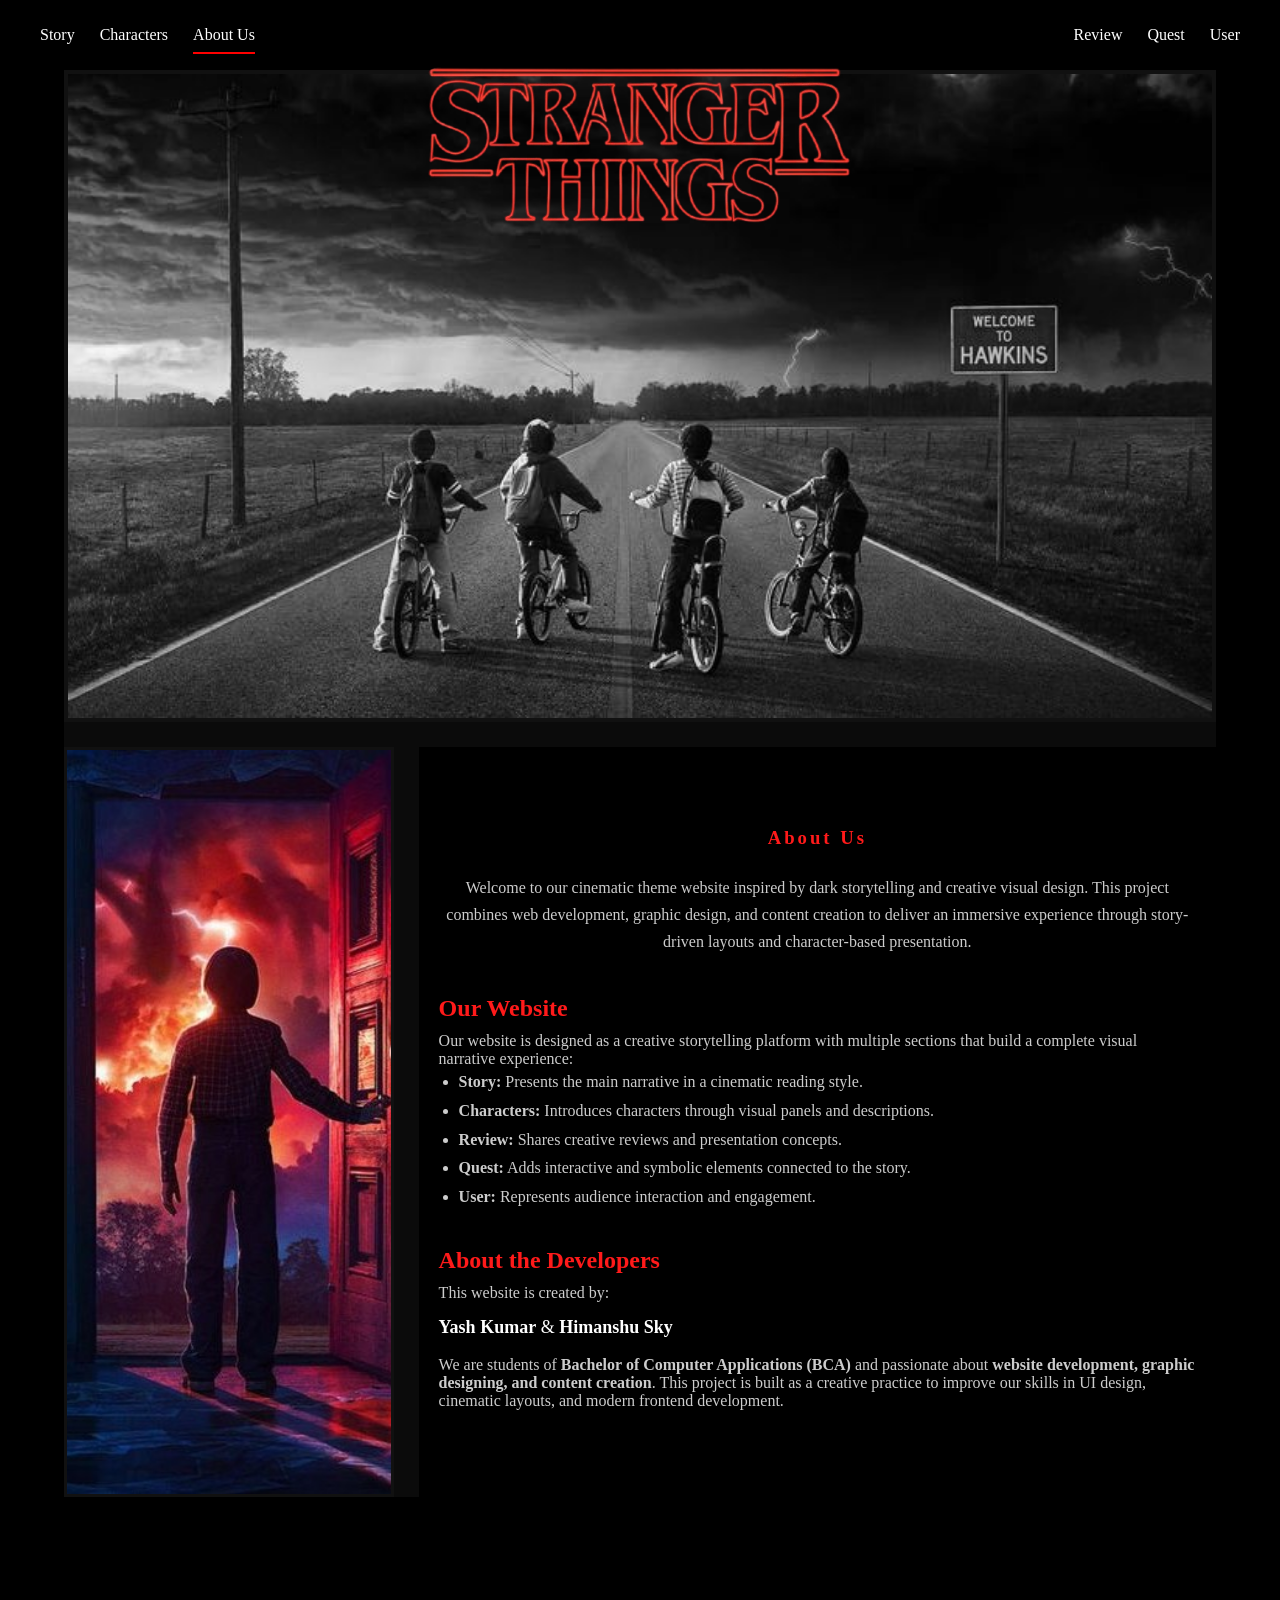
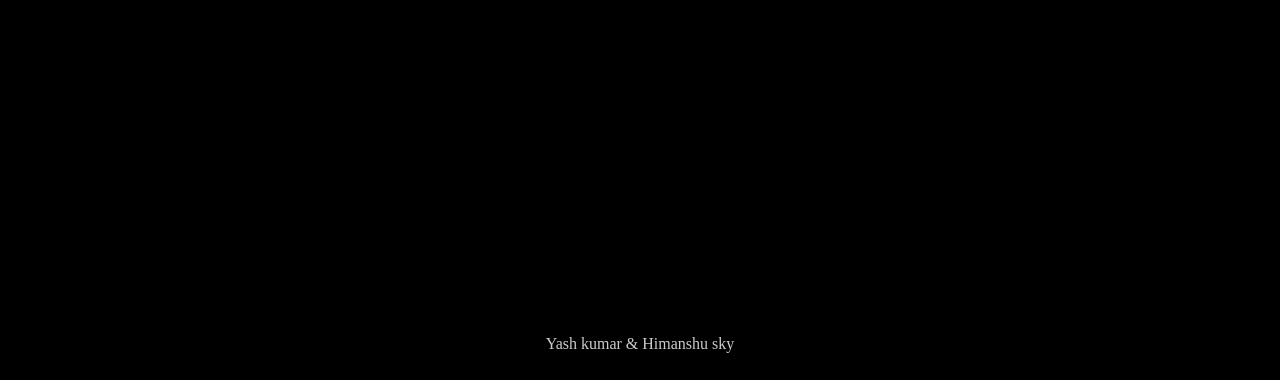
==== html/about-us.html @ 04bf636c "Add files via upload" ====
<!DOCTYPE html>
<html lang="en">

<head>
  <meta charset="UTF-8">
  <meta name="viewport" content="width=device-width, initial-scale=1.0">
  <title>Stranger things</title>
  <link rel="stylesheet" href="/Css/about-us.css">
</head>

<body>
<nav class="nav-bar">
  <div class="left">
    <a href="../index.html" class="nav-link">Story</a>
    <a href="/HTML/Characters.html" class="nav-link">Characters</a>
    <a href="/HTML/about-us.html" class="active nav-link" >About Us</a>
  </div>

  <div class="center">
    <img src="../assets/logost.png" alt="logo">
  </div>

  <div class="right">
    <a href="/html/reviewmain.html" class="nav-link">Review</a>
    <a href="/html/quest.html" class="nav-link">Quest</a>
    <a href="/html/user.html" class="nav-link">User</a>
  </div>
</nav>

<div class="page">

    <!-- TOP POSTER -->
    <section class="poster">
        <img src="../assets/about-bg copy.jpg" alt="Poster">
    </section>


    <!-- BOTTOM SECTION -->
    <section class="info-section">

        <!-- LEFT IMAGE -->
        <div class="left-image">
            <img src="../assets/red-scene.jpeg" alt="Character">
        </div>


        <!-- RIGHT TEXT -->
       <section class="about-section">

  <div class="about-container">

    <h1 class="about-title">About Us</h1>

    <p class="about-intro">
      Welcome to our cinematic theme website inspired by dark storytelling and creative visual design.
      This project combines web development, graphic design, and content creation to deliver an
      immersive experience through story-driven layouts and character-based presentation.
    </p>


    <h2>Our Website</h2>
    <p>
      Our website is designed as a creative storytelling platform with multiple sections that build
      a complete visual narrative experience:
    </p>

    <ul class="about-list">
      <li><strong>Story:</strong> Presents the main narrative in a cinematic reading style.</li>
      <li><strong>Characters:</strong> Introduces characters through visual panels and descriptions.</li>
      <li><strong>Review:</strong> Shares creative reviews and presentation concepts.</li>
      <li><strong>Quest:</strong> Adds interactive and symbolic elements connected to the story.</li>
      <li><strong>User:</strong> Represents audience interaction and engagement.</li>
    </ul>


    <h2>About the Developers</h2>

    <p>
      This website is created by:
    </p>

    <p class="dev-names">
      <strong>Yash Kumar</strong> &
      <strong>Himanshu Sky</strong>
    </p>
<br>
    <p>
      We are students of <strong>Bachelor of Computer Applications (BCA)</strong> and passionate about
      <strong>website development, graphic designing, and content creation</strong>. This project is built
      as a creative practice to improve our skills in UI design, cinematic layouts, and modern frontend development.
    </p>

  </div>

</section>
</div>
<footer>Yash kumar & Himanshu sky</footer>
  <script src="js\sthings.js"></script>
</body>

</html>
---- Css/about-us.css ----
/* BODY BACKGROUND */
body{
  margin: 0;
  padding: 0;
  min-height: 100vh;
  background-color: #000;
  background-image: url("../assets/about-bg\ copy.jpg");
  background-size: cover;
  background-repeat: no-repeat;
  background-attachment: fixed;
  transition: 0.5s;
}


/* NAVBAR */
.nav-bar{
  position: relative;
  display: flex;
  align-items: center;
  justify-content: space-between;
  height: 70px;
  padding: 0 40px;
}

.left,
.right{
  display: flex;
  gap: 25px;
}

.nav-link {
    position: relative; /* Essential for positioning the pseudo-element */
    color: white;
    text-decoration: none; /* Removes default underline */
    padding: 10px 0; /* Add padding for the line to appear under the text */
    display: inline-block; /* Allows the link to have width and height properties */
  }
  
  .nav-link::after {
    content: '';
    position: absolute;
    width: 100%;
    height: 2px; /* Thickness of the line */
    bottom: 0; /* Position the line at the bottom of the link */
    left: 0;
    background-color: red; /* Color of the line */
    transform: scaleX(0); /* Initially hide the line */
    transform-origin: bottom left; /* Set the origin of the transformation to the left */
    transition: transform 0.3s ease-out; /* Smooth transition for the effect */
  }
  
  .nav-link:hover::after {
    transform: scaleX(1); /* Expand the line to full width on hover */
    transform-origin: bottom left; /* Ensure it expands from the left */
  }
  .nav-link.active::after {
    transform: scaleX(1);
}
  
 .center{
  position: absolute;
  left: 50%;
  top: 50%;
  transform: translate(-50%, -40%);
}

.center img{
  height: 295px;
  margin-top: 130px;
}
*{
  margin:0;
  padding:0;
  box-sizing:border-box;
}

body{
  background:#000;
  color:white;
}


/* Main container */
.page{
  width:90%;
  margin:auto;
  background:#0b0b0b;

}


/* TOP POSTER */
.poster img{
  width:100%;
  display:block;
  border:4px solid #111;
}


/* BOTTOM SECTION */
.info-section{
  display:flex;
  gap:25px;
  margin-top:25px;
}


/* LEFT IMAGE */
.left-image{
  width:34%;
  height: 750px;
}

.left-image img{
  width:100%;
  height:100%;
  object-fit:cover;
  border:3px solid #111;
}


/* RIGHT TEXT */
.text-content{
  width:62%;
}

.text-content h2{
  color:#ff1a1a;
  letter-spacing:2px;
  margin-bottom:15px;
}

.text-content p{
  color:#ccc;
  line-height:1.6;
  font-size:14px;
  margin-bottom:24px;
}
.about-section{
  background:#000;
  padding:80px 20px;
  color:#ccc;
}

.about-container{
  max-width:900px;
  margin:auto;
}

.about-title{
  text-align:center;
  color:#ff1a1a;
  letter-spacing:3px;
  margin-bottom:25px;
}

.about-intro{
  text-align:center;
  margin-bottom:40px;
  line-height:1.7;
}

.about-section h2{
  color:#ff1a1a;
  margin-top:35px;
  margin-bottom:10px;
}

.about-list{
  margin-left:20px;
  line-height:1.8;
}

.dev-names{
  margin-top:15px;
  font-size:18px;
  color:#fff;
}
footer{
  position: absolute;
  bottom:-120%;
  width: 100%;
  height: 45px;
  background: #000;
  color: #ccc;
  text-align: center;
  padding: 0 0;
}
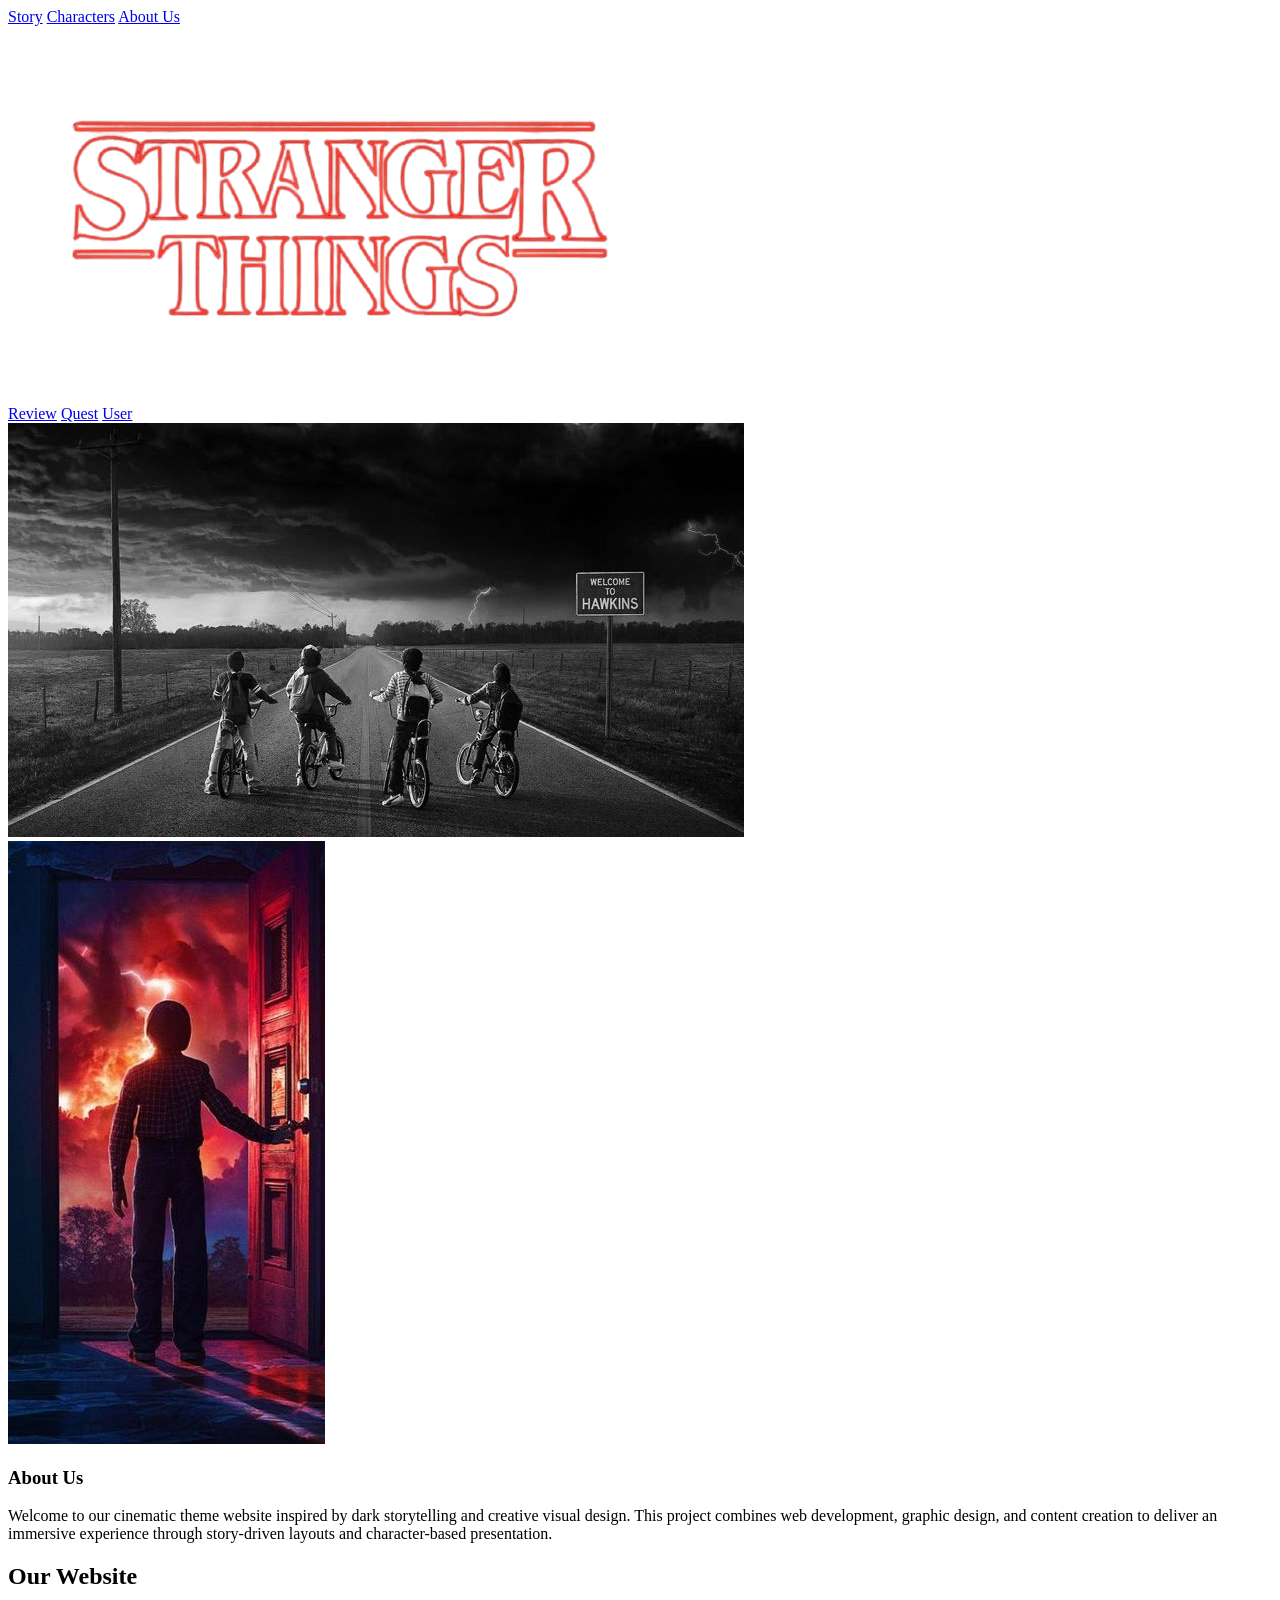
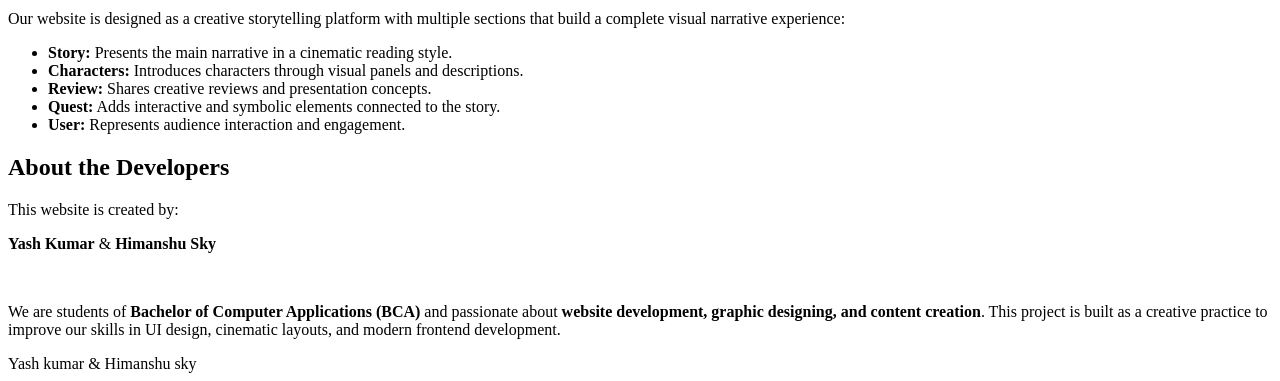
==== commit 544aa961: "about-us.html about us change" ====
--- a/html/about-us.html
+++ b/html/about-us.html
@@ -5,15 +5,15 @@
   <meta charset="UTF-8">
   <meta name="viewport" content="width=device-width, initial-scale=1.0">
   <title>Stranger things</title>
-  <link rel="stylesheet" href="/Css/about-us.css">
+  <link rel="stylesheet" href="Css/about-us.css">
 </head>
 
 <body>
 <nav class="nav-bar">
   <div class="left">
     <a href="../index.html" class="nav-link">Story</a>
-    <a href="/HTML/Characters.html" class="nav-link">Characters</a>
-    <a href="/HTML/about-us.html" class="active nav-link" >About Us</a>
+    <a href="Characters.html" class="nav-link">Characters</a>
+    <a href="about-us.html" class="active nav-link" >About Us</a>
   </div>
 
   <div class="center">
@@ -21,9 +21,9 @@
   </div>
 
   <div class="right">
-    <a href="/html/reviewmain.html" class="nav-link">Review</a>
-    <a href="/html/quest.html" class="nav-link">Quest</a>
-    <a href="/html/user.html" class="nav-link">User</a>
+    <a href="reviewmain.html" class="nav-link">Review</a>
+    <a href="quest.html" class="nav-link">Quest</a>
+    <a href="user.html" class="nav-link">User</a>
   </div>
 </nav>
 
@@ -98,4 +98,8 @@
   <script src="js\sthings.js"></script>
 </body>
 
-</html>+
+</html>
+
+
+
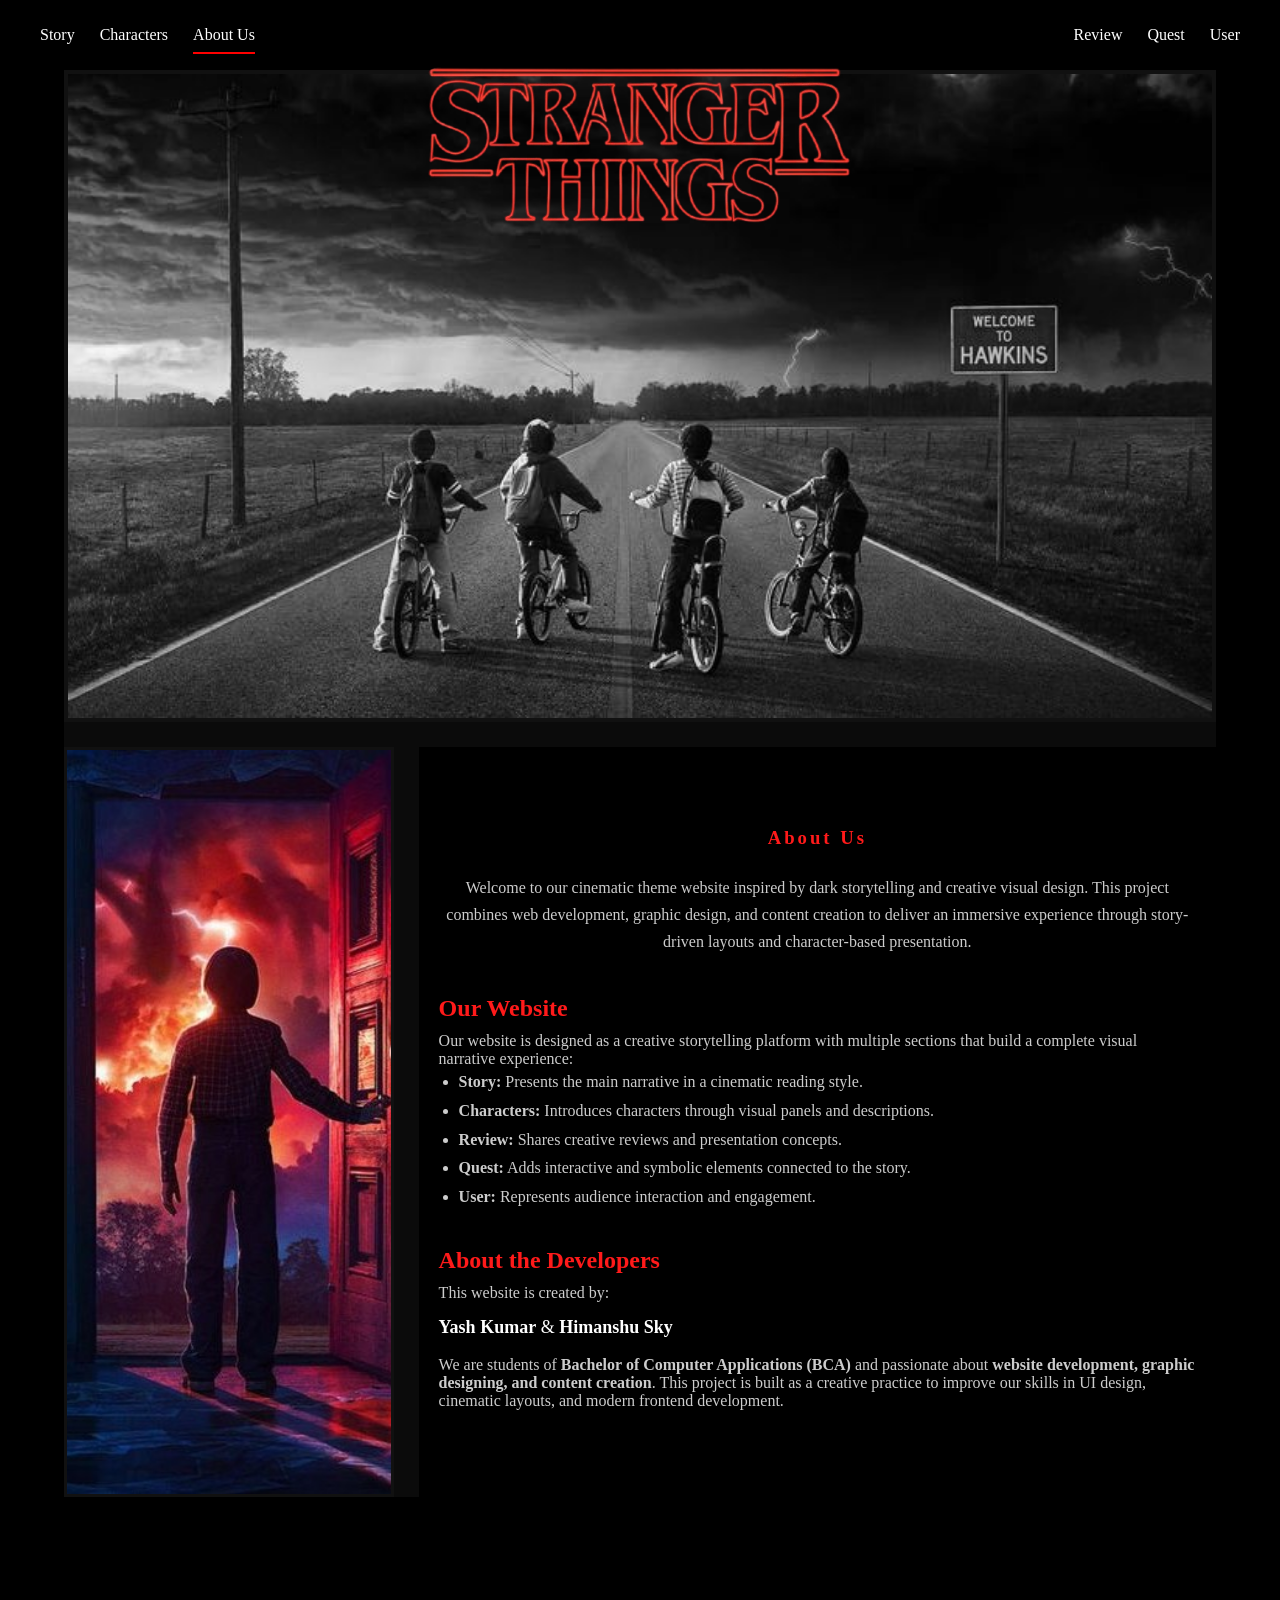
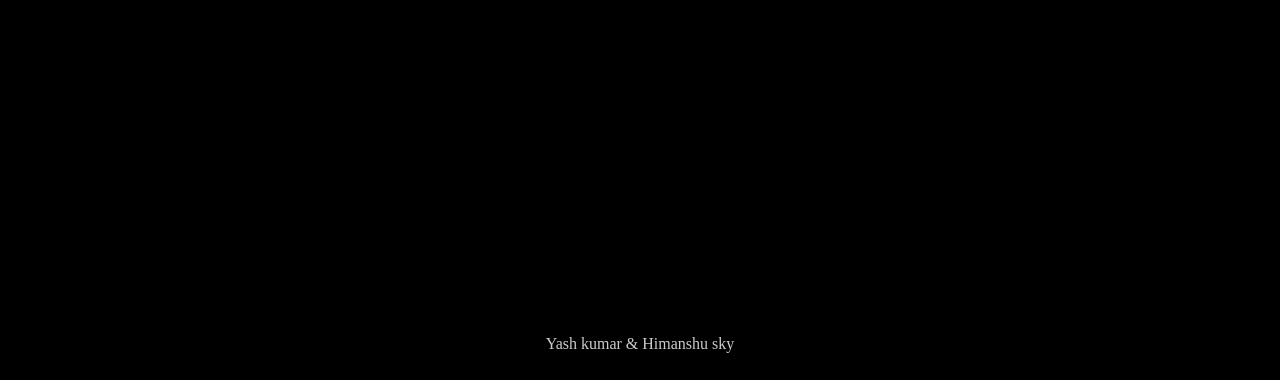
==== commit 4c69a0c4: "Update about-us.html" ====
--- a/html/about-us.html
+++ b/html/about-us.html
@@ -5,7 +5,7 @@
   <meta charset="UTF-8">
   <meta name="viewport" content="width=device-width, initial-scale=1.0">
   <title>Stranger things</title>
-  <link rel="stylesheet" href="Css/about-us.css">
+  <link rel="stylesheet" href="../Css/about-us.css">
 </head>
 
 <body>
@@ -103,3 +103,4 @@
 
 
 
+
--- a/Css/about-us.css
+++ b/Css/about-us.css
@@ -0,0 +1,188 @@
+/* BODY BACKGROUND */
+body{
+  margin: 0;
+  padding: 0;
+  min-height: 100vh;
+  background-color: #000;
+  background-image: url("../assets/about-bg\ copy.jpg");
+  background-size: cover;
+  background-repeat: no-repeat;
+  background-attachment: fixed;
+  transition: 0.5s;
+}
+
+
+/* NAVBAR */
+.nav-bar{
+  position: relative;
+  display: flex;
+  align-items: center;
+  justify-content: space-between;
+  height: 70px;
+  padding: 0 40px;
+}
+
+.left,
+.right{
+  display: flex;
+  gap: 25px;
+}
+
+.nav-link {
+    position: relative; /* Essential for positioning the pseudo-element */
+    color: white;
+    text-decoration: none; /* Removes default underline */
+    padding: 10px 0; /* Add padding for the line to appear under the text */
+    display: inline-block; /* Allows the link to have width and height properties */
+  }
+  
+  .nav-link::after {
+    content: '';
+    position: absolute;
+    width: 100%;
+    height: 2px; /* Thickness of the line */
+    bottom: 0; /* Position the line at the bottom of the link */
+    left: 0;
+    background-color: red; /* Color of the line */
+    transform: scaleX(0); /* Initially hide the line */
+    transform-origin: bottom left; /* Set the origin of the transformation to the left */
+    transition: transform 0.3s ease-out; /* Smooth transition for the effect */
+  }
+  
+  .nav-link:hover::after {
+    transform: scaleX(1); /* Expand the line to full width on hover */
+    transform-origin: bottom left; /* Ensure it expands from the left */
+  }
+  .nav-link.active::after {
+    transform: scaleX(1);
+}
+  
+ .center{
+  position: absolute;
+  left: 50%;
+  top: 50%;
+  transform: translate(-50%, -40%);
+}
+
+.center img{
+  height: 295px;
+  margin-top: 130px;
+}
+*{
+  margin:0;
+  padding:0;
+  box-sizing:border-box;
+}
+
+body{
+  background:#000;
+  color:white;
+}
+
+
+/* Main container */
+.page{
+  width:90%;
+  margin:auto;
+  background:#0b0b0b;
+
+}
+
+
+/* TOP POSTER */
+.poster img{
+  width:100%;
+  display:block;
+  border:4px solid #111;
+}
+
+
+/* BOTTOM SECTION */
+.info-section{
+  display:flex;
+  gap:25px;
+  margin-top:25px;
+}
+
+
+/* LEFT IMAGE */
+.left-image{
+  width:34%;
+  height: 750px;
+}
+
+.left-image img{
+  width:100%;
+  height:100%;
+  object-fit:cover;
+  border:3px solid #111;
+}
+
+
+/* RIGHT TEXT */
+.text-content{
+  width:62%;
+}
+
+.text-content h2{
+  color:#ff1a1a;
+  letter-spacing:2px;
+  margin-bottom:15px;
+}
+
+.text-content p{
+  color:#ccc;
+  line-height:1.6;
+  font-size:14px;
+  margin-bottom:24px;
+}
+.about-section{
+  background:#000;
+  padding:80px 20px;
+  color:#ccc;
+}
+
+.about-container{
+  max-width:900px;
+  margin:auto;
+}
+
+.about-title{
+  text-align:center;
+  color:#ff1a1a;
+  letter-spacing:3px;
+  margin-bottom:25px;
+}
+
+.about-intro{
+  text-align:center;
+  margin-bottom:40px;
+  line-height:1.7;
+}
+
+.about-section h2{
+  color:#ff1a1a;
+  margin-top:35px;
+  margin-bottom:10px;
+}
+
+.about-list{
+  margin-left:20px;
+  line-height:1.8;
+}
+
+.dev-names{
+  margin-top:15px;
+  font-size:18px;
+  color:#fff;
+}
+footer{
+  position: absolute;
+  bottom:-120%;
+  width: 100%;
+  height: 45px;
+  background: #000;
+  color: #ccc;
+  text-align: center;
+  padding: 0 0;
+}
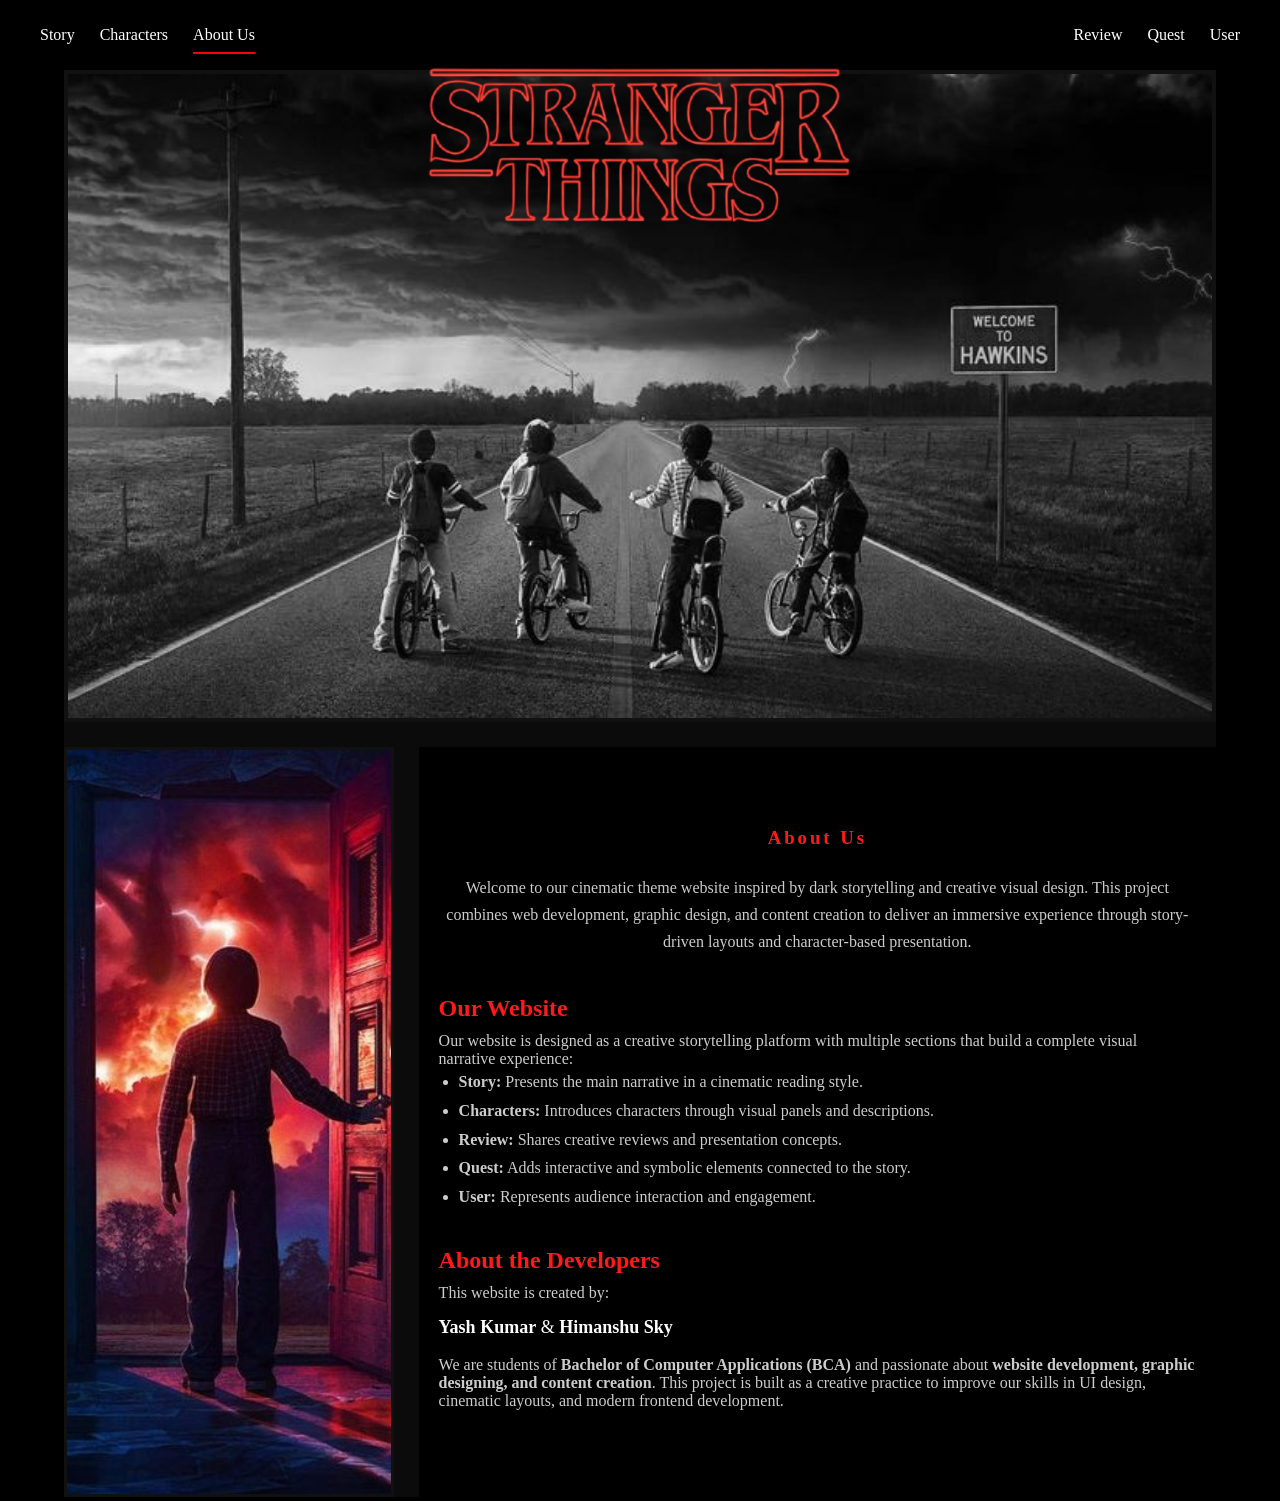
==== commit 5bf43abd: "Update about-us.html" ====
--- a/html/about-us.html
+++ b/html/about-us.html
@@ -5,7 +5,194 @@
   <meta charset="UTF-8">
   <meta name="viewport" content="width=device-width, initial-scale=1.0">
   <title>Stranger things</title>
-  <link rel="stylesheet" href="../Css/about-us.css">
+  <style>/* BODY BACKGROUND */
+body{
+  margin: 0;
+  padding: 0;
+  min-height: 100vh;
+  background-color: #000;
+  background-image: url("../assets/about-bg\ copy.jpg");
+  background-size: cover;
+  background-repeat: no-repeat;
+  background-attachment: fixed;
+  transition: 0.5s;
+}
+
+
+/* NAVBAR */
+.nav-bar{
+  position: relative;
+  display: flex;
+  align-items: center;
+  justify-content: space-between;
+  height: 70px;
+  padding: 0 40px;
+}
+
+.left,
+.right{
+  display: flex;
+  gap: 25px;
+}
+
+.nav-link {
+    position: relative; /* Essential for positioning the pseudo-element */
+    color: white;
+    text-decoration: none; /* Removes default underline */
+    padding: 10px 0; /* Add padding for the line to appear under the text */
+    display: inline-block; /* Allows the link to have width and height properties */
+  }
+  
+  .nav-link::after {
+    content: '';
+    position: absolute;
+    width: 100%;
+    height: 2px; /* Thickness of the line */
+    bottom: 0; /* Position the line at the bottom of the link */
+    left: 0;
+    background-color: red; /* Color of the line */
+    transform: scaleX(0); /* Initially hide the line */
+    transform-origin: bottom left; /* Set the origin of the transformation to the left */
+    transition: transform 0.3s ease-out; /* Smooth transition for the effect */
+  }
+  
+  .nav-link:hover::after {
+    transform: scaleX(1); /* Expand the line to full width on hover */
+    transform-origin: bottom left; /* Ensure it expands from the left */
+  }
+  .nav-link.active::after {
+    transform: scaleX(1);
+}
+  
+ .center{
+  position: absolute;
+  left: 50%;
+  top: 50%;
+  transform: translate(-50%, -40%);
+}
+
+.center img{
+  height: 295px;
+  margin-top: 130px;
+}
+*{
+  margin:0;
+  padding:0;
+  box-sizing:border-box;
+}
+
+body{
+  background:#000;
+  color:white;
+}
+
+
+/* Main container */
+.page{
+  width:90%;
+  margin:auto;
+  background:#0b0b0b;
+
+}
+
+
+/* TOP POSTER */
+.poster img{
+  width:100%;
+  display:block;
+  border:4px solid #111;
+}
+
+
+/* BOTTOM SECTION */
+.info-section{
+  display:flex;
+  gap:25px;
+  margin-top:25px;
+}
+
+
+/* LEFT IMAGE */
+.left-image{
+  width:34%;
+  height: 750px;
+}
+
+.left-image img{
+  width:100%;
+  height:100%;
+  object-fit:cover;
+  border:3px solid #111;
+}
+
+
+/* RIGHT TEXT */
+.text-content{
+  width:62%;
+}
+
+.text-content h2{
+  color:#ff1a1a;
+  letter-spacing:2px;
+  margin-bottom:15px;
+}
+
+.text-content p{
+  color:#ccc;
+  line-height:1.6;
+  font-size:14px;
+  margin-bottom:24px;
+}
+.about-section{
+  background:#000;
+  padding:80px 20px;
+  color:#ccc;
+}
+
+.about-container{
+  max-width:900px;
+  margin:auto;
+}
+
+.about-title{
+  text-align:center;
+  color:#ff1a1a;
+  letter-spacing:3px;
+  margin-bottom:25px;
+}
+
+.about-intro{
+  text-align:center;
+  margin-bottom:40px;
+  line-height:1.7;
+}
+
+.about-section h2{
+  color:#ff1a1a;
+  margin-top:35px;
+  margin-bottom:10px;
+}
+
+.about-list{
+  margin-left:20px;
+  line-height:1.8;
+}
+
+.dev-names{
+  margin-top:15px;
+  font-size:18px;
+  color:#fff;
+}
+footer{
+  position: absolute;
+  bottom:-120%;
+  width: 100%;
+  height: 45px;
+  background: #000;
+  color: #ccc;
+  text-align: center;
+  padding: 0 0;
+}</style>
 </head>
 
 <body>
@@ -94,7 +281,6 @@
 
 </section>
 </div>
-<footer>Yash kumar & Himanshu sky</footer>
   <script src="js\sthings.js"></script>
 </body>
 
@@ -104,3 +290,5 @@
 
 
 
+
+
